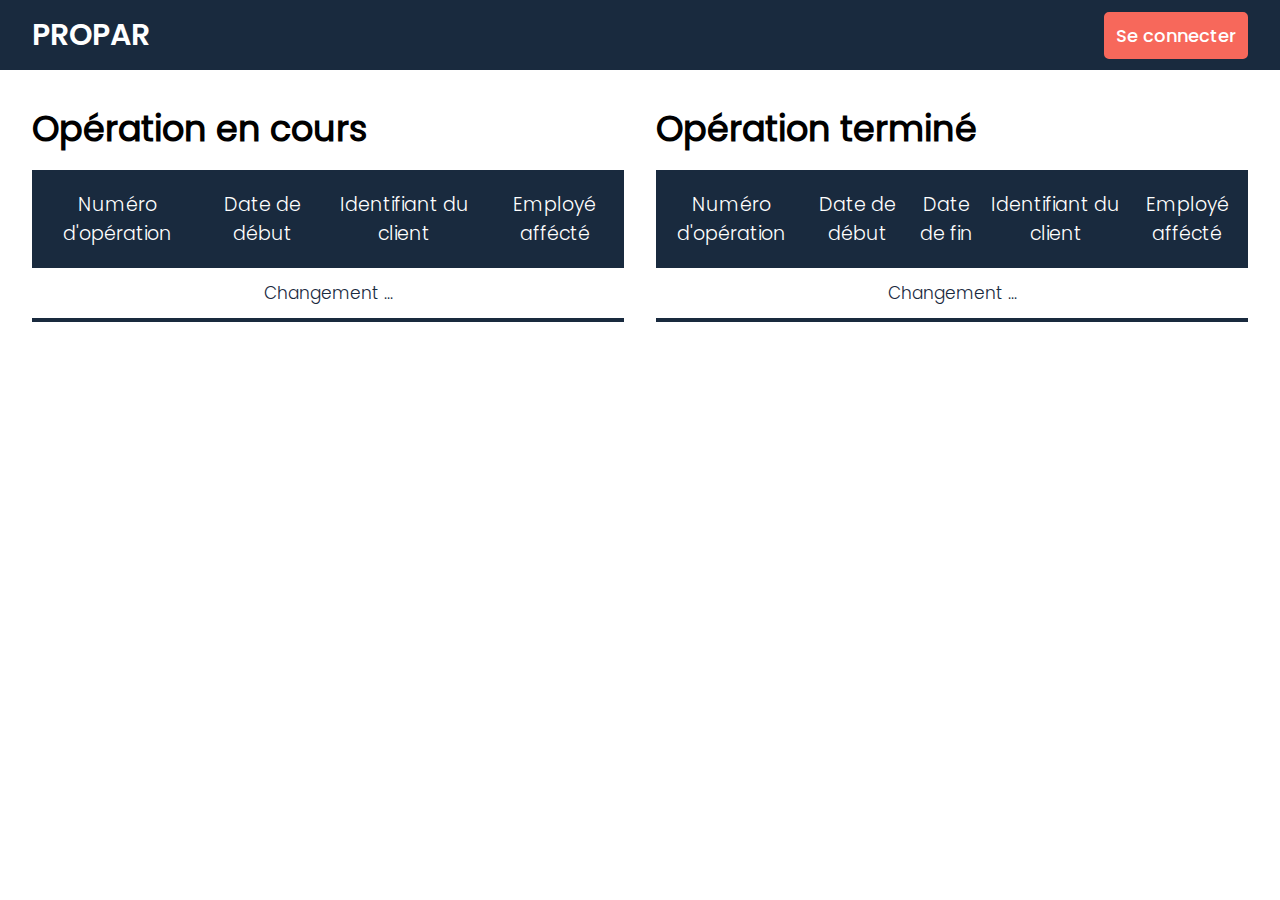
==== index.html @ 8893fa51 "Add index views and ajax data require" ====
<!DOCTYPE html>
<html lang="fr">

<head>
    <meta charset="UTF-8">
    <meta name="viewport" content="width=device-width, initial-scale=1.0">
    <title>PROPAR | Accueil</title>
    <link rel="stylesheet" href="css/base.css">
    <link rel="stylesheet" href="css/index.css">
</head>

<body>
    <div class="top-bar">
        <p class="top-bar-title">PROPAR</p>
        <a class="top-bar-link" href="#">Se connecter</a>
    </div>
    <div class="main">
        <div class="table-container">
            <div class="table-now-operation">
                <h1 class="table-title">Opération en cours</h1>
                <div class="table-div">
                    <table class="table">
                        <thead>
                            <tr>
                                <td>Numéro d'opération</td>
                                <td>Date de début</td>
                                <td>Identifiant du client</td>
                                <td>Employé affécté</td>
                            </tr>
                        </thead>
                        <tbody id="tbodyNow">
                        </tbody>
                    </table>
                </div>
            </div>
            <div class="table-end-operation">
                <h1 class="table-title">Opération terminé</h1>
                <div class="table-div">
                    <table class="table">
                        <thead>
                            <tr>
                                <td>Numéro d'opération</td>
                                <td>Date de début</td>
                                <td>Date de fin</td>
                                <td>Identifiant du client</td>
                                <td>Employé affécté</td>
                            </tr>
                        </thead>
                        <tbody id="tbodyEnd">
                        </tbody>
                    </table>
                </div>
            </div>
        </div>
    </div>
    <script src="js/jquery.min.js"></script>
    <script src="js/index.js"></script>
</body>

</html>
---- css/base.css ----
@font-face{
    font-family: "Poppins-L";
    src: url('../font/Poppins-Light.ttf');
}
@font-face{
    font-family: "Poppins-M";
    src: url('../font/Poppins-Medium.ttf');
}
@font-face{
    font-family: "Poppins-R";
    src: url('../font/Poppins-Regular.ttf');
}
@font-face{
    font-family: "Poppins-SB";
    src: url('../font/Poppins-SemiBold.ttf');
}
*{
    margin: 0;
    padding: 0;
    box-sizing: border-box;
}
a{
    color: inherit;
    text-decoration: none;
}
body{
    font-family: "Poppins-R", sans-serif;
    font-size: 16px;
}
.main{
    position: absolute;
    top: 70px;
    right: 0;
    left: 0;
    bottom: 0;
    padding: 32px 32px;
}
---- css/index.css ----
.top-bar{
    position: absolute;
    top: 0;
    right: 0;
    left: 0;
    height: 70px;
    background-color: #192A3E;
    color: #FFFFFF;
    display: flex;
    justify-content: space-between;
    align-items: center;
    padding: 0 32px;
}
.top-bar-title{
    font-family: 'Poppins-SB', sans-serif;
    font-size: 30px;
}
.top-bar-link{
    font-family: 'Poppins-M', sans-serif;
    font-size: 18px;
    background-color: #F7685B;
    padding: 8px 10px;
    border: 2px solid #F7685B;
    border-radius: 5px;
    transition: .3s;
}
.top-bar-link:hover{
    background: none;
}
.table-title{
    font-family: 'Poppins-R', sans-serif;
    font-size: 35px;
}
.table-container{
    width: 100%;
    display: grid;
    grid-template-columns: 1fr 1fr;
    grid-column-gap: 32px;
}

.table{
    margin-top: 15px;
    width: 100%;
    border-collapse: collapse;
    text-align: center;
    font-family: 'Poppins-L', sans-serif;
}

.table thead td{
    background-color: #192A3E;
    color: #FFFFFF;
    padding: 20px 0;
    font-size: 19px;
}
.table tbody td{
    padding: 12px 0;
    color: #192A3E;
    font-size: 17px;
    border-bottom: 4px solid #192A3E;
}
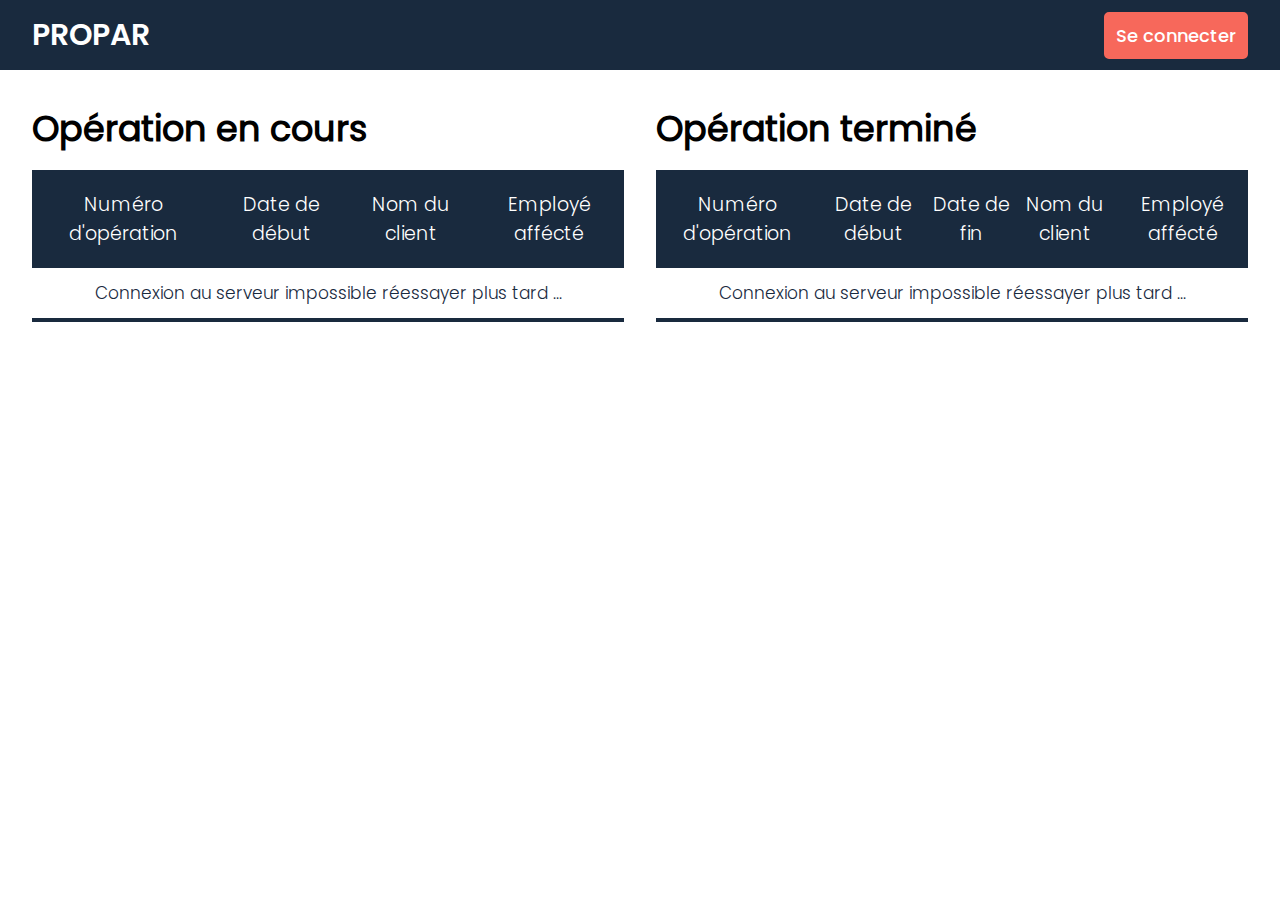
==== commit 4e268b10: "Front propar v1" ====
--- a/index.html
+++ b/index.html
@@ -7,24 +7,25 @@
     <title>PROPAR | Accueil</title>
     <link rel="stylesheet" href="css/base.css">
     <link rel="stylesheet" href="css/index.css">
+    <link rel="stylesheet" href="css/jquery.dataTables.css">
 </head>
 
 <body>
     <div class="top-bar">
         <p class="top-bar-title">PROPAR</p>
-        <a class="top-bar-link" href="#">Se connecter</a>
+        <a class="top-bar-link" href="login.html">Se connecter</a>
     </div>
     <div class="main">
         <div class="table-container">
             <div class="table-now-operation">
                 <h1 class="table-title">Opération en cours</h1>
                 <div class="table-div">
-                    <table class="table">
+                    <table class="table" id="tableNow">
                         <thead>
                             <tr>
                                 <td>Numéro d'opération</td>
                                 <td>Date de début</td>
-                                <td>Identifiant du client</td>
+                                <td>Nom du client</td>
                                 <td>Employé affécté</td>
                             </tr>
                         </thead>
@@ -36,13 +37,13 @@
             <div class="table-end-operation">
                 <h1 class="table-title">Opération terminé</h1>
                 <div class="table-div">
-                    <table class="table">
+                    <table class="table" id="tableEnd">
                         <thead>
                             <tr>
                                 <td>Numéro d'opération</td>
                                 <td>Date de début</td>
                                 <td>Date de fin</td>
-                                <td>Identifiant du client</td>
+                                <td>Nom du client</td>
                                 <td>Employé affécté</td>
                             </tr>
                         </thead>
@@ -54,7 +55,9 @@
         </div>
     </div>
     <script src="js/jquery.min.js"></script>
+    <script src="js/jquery.dataTables.js"></script>
     <script src="js/index.js"></script>
+
 </body>
 
 </html>